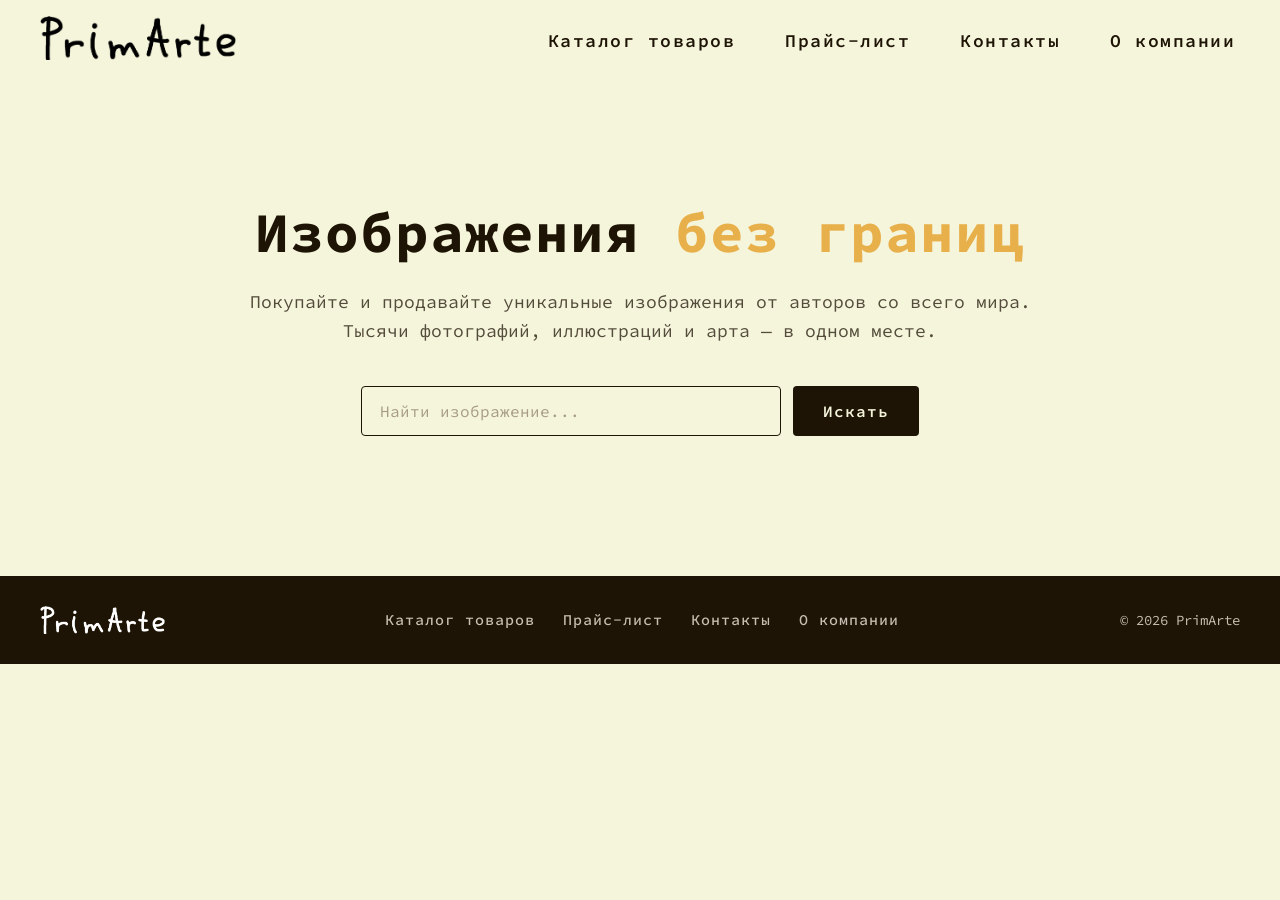
==== index.html @ 3069210f "Загрузил файлы сайта в репозиторий" ====
<!DOCTYPE html>
<html lang="ru">
<head>
    <meta charset="UTF-8">
    <meta name="viewport" content="width=device-width, initial-scale=1.0">
    <title>PrimArte</title>
    <link rel="preconnect" href="https://fonts.googleapis.com">
    <link rel="preconnect" href="https://fonts.gstatic.com" crossorigin>
    <link href="https://fonts.googleapis.com/css2?family=Source+Code+Pro:ital,wght@0,200..900;1,200..900&display=swap" rel="stylesheet">
    <link rel="stylesheet" href="style.css">
</head>
<body>
    <header class="header">
        <nav class="header__nav">
            <a href="index.html"><img src="assets/logo.png" alt="PrimArte" class="header__logo"></a>
            <nav class="header__text">
                <a href="catalog.html" class="nav-item">Каталог товаров</a>
                <a href="price.html" class="nav-item">Прайс-лист</a>
                <a href="contacts.html" class="nav-item">Контакты</a>
                <a href="about.html" class="nav-item">О компании</a>
            </nav>
        </nav>
    </header>

    <main>
        <section class="hero">
            <h1 class="hero__title">Изображения <span>без границ</span></h1>
            <p class="hero__subtitle">Покупайте и продавайте уникальные изображения от авторов со всего мира. Тысячи фотографий, иллюстраций и арта — в одном месте.</p>
            <form class="hero__search" action="#">
                <input type="text" placeholder="Найти изображение..." class="hero__input">
                <button type="submit" class="hero__button">Искать</button>
            </form>
        </section>
    </main>

    <footer class="footer">
        <div class="footer__inner">
            <img src="assets/logo.png" alt="PrimArte" class="footer__logo">
            <nav class="footer__links">
                <a href="catalog.html">Каталог товаров</a>
                <a href="price.html">Прайс-лист</a>
                <a href="contacts.html">Контакты</a>
                <a href="about.html">О компании</a>
            </nav>
            <p class="footer__copy">&copy; 2026 PrimArte</p>
        </div>
    </footer>
</body>
</html>
---- style.css ----
:root{
    --main_color: #f5f5dc;
    --header_color: #1e1405;
    --accent_color: #e8b04b;
    --text_muted: #a89c86;
    --text_footer: #c7bfb1;
    --ok_color: #4f7a4f;
    --ok_bg: #e3ecdf;
    --no_color: #9a5a4a;
    --no_bg: #f0e0da;
}

*{
    margin: 0;
    padding: 0;
    box-sizing: border-box;
}

body{
    background-color: var(--main_color);
    font-family: "Source Code Pro", monospace;
}

a{
    font-family: inherit;
}

/* ===== Header ===== */

.header{
    z-index: 9999;
    background-color: var(--main_color);

    width: 100%;
    height: 80px;
    display: flex;
    align-items: center;
    justify-content: space-between;
    padding: 0 40px;

    position: relative;
}

.header__nav{
    display: flex;
    align-items: center;
    justify-content: space-between;
    width: 100%;
}

.header__logo{
    height: 44px;
    width: auto;
}

.header__text{
    display: flex;
    align-items: center;
    gap: 40px;
    margin-left: auto;
}
.nav-item{
    color: var(--header_color);
    text-decoration: none;
    font-size: 18px;
    font-weight: 600;
    letter-spacing: 1.5px;
    position: relative;
    padding: 5px;
    transition: color 0.3s ease;
}
.nav-item:hover{
    color: var(--header_color);
    opacity: 0.6;
}
.nav-item::after{
    content: '';
    position: absolute;
    bottom: 0;
    left: 0;
    width: 0;
    height: 1px;
    background-color: var(--header_color);
    transition: width 0.3s ease;
}
.nav-item:hover::after {
    width: 100%;
}

/* ===== Hero ===== */

.hero{
    padding: 120px 40px 140px;
    text-align: center;
    max-width: 900px;
    margin: 0 auto;
}

.hero__title{
    color: var(--header_color);
    font-size: 56px;
    font-weight: 700;
    line-height: 1.15;
    letter-spacing: 1px;
}

.hero__title span{
    color: var(--accent_color);
}

.hero__subtitle{
    margin-top: 24px;
    color: var(--header_color);
    opacity: 0.75;
    font-size: 18px;
    line-height: 1.6;
}

.hero__search{
    margin-top: 40px;
    display: flex;
    justify-content: center;
    gap: 12px;
}

.hero__input{
    width: 100%;
    max-width: 420px;
    padding: 14px 18px;
    border: 1px solid var(--header_color);
    border-radius: 4px;
    background-color: var(--main_color);
    color: var(--header_color);
    font-family: inherit;
    font-size: 16px;
}
.hero__input::placeholder{
    color: var(--text_muted);
}
.hero__input:focus{
    outline: none;
    border-color: var(--accent_color);
}

.hero__button{
    padding: 14px 30px;
    border: none;
    border-radius: 4px;
    background-color: var(--header_color);
    color: var(--main_color);
    font-family: inherit;
    font-size: 16px;
    font-weight: 600;
    letter-spacing: 1px;
    cursor: pointer;
    transition: opacity 0.3s ease;
}
.hero__button:hover{
    opacity: 0.85;
}

/* ===== Footer ===== */

.footer{
    background-color: var(--header_color);
    color: var(--main_color);
    padding: 30px 40px;
}

.footer__inner{
    max-width: 1200px;
    margin: 0 auto;
    display: flex;
    align-items: center;
    justify-content: space-between;
    flex-wrap: wrap;
    gap: 16px;
}

.footer__logo{
    height: 28px;
    filter: brightness(0) invert(1);
}

.footer__links{
    display: flex;
    gap: 28px;
}
.footer__links a{
    color: var(--text_footer);
    letter-spacing: 1px;
    font-weight: 500;
    text-decoration: none;
    font-size: 15px;
    transition: color 0.3s ease;
}
.footer__links a:hover{
    color: var(--main_color);
}

.footer__copy{
    color: var(--text_footer);
    font-size: 14px;
}

/* ===== Page hero (about / catalog / price) ===== */

.page-hero{
    padding: 90px 40px 60px;
    text-align: center;
    max-width: 900px;
    margin: 0 auto;
}

.page-hero__title{
    color: var(--header_color);
    font-size: 44px;
    font-weight: 700;
    line-height: 1.15;
    letter-spacing: 1px;
}

.page-hero__title span{
    color: var(--accent_color);
}

.page-hero__subtitle{
    margin-top: 20px;
    color: var(--header_color);
    opacity: 0.75;
    font-size: 17px;
    line-height: 1.6;
}

.section-title{
    text-align: center;
    color: var(--header_color);
    font-size: 26px;
    font-weight: 700;
    letter-spacing: 1px;
    margin-bottom: 32px;
}

/* ===== About: stats ===== */

.stats{
    padding: 20px 40px 80px;
    max-width: 1100px;
    margin: 0 auto;
}

.stats__grid{
    display: grid;
    grid-template-columns: repeat(auto-fit, minmax(180px, 1fr));
    gap: 20px;
}

.stat-card{
    background-color: rgba(30, 20, 5, 0.05);
    border: 1px solid rgba(30, 20, 5, 0.15);
    border-radius: 8px;
    padding: 30px 10px;
    text-align: center;
    display: flex;
    flex-direction: column;
    gap: 8px;
}

.stat-card__value{
    color: var(--header_color);
    font-size: 30px;
    font-weight: 700;
}

.stat-card__label{
    color: var(--header_color);
    opacity: 0.7;
    font-size: 14px;
}

/* ===== Contacts ===== */

.contacts{
    padding: 0 40px 100px;
    max-width: 800px;
    margin: 0 auto;
}

.contacts__map iframe{
    width: 100%;
    border-radius: 8px;
    border: 1px solid rgba(30, 20, 5, 0.15);
    display: block;
}

/* ===== Catalog ===== */

.catalog{
    padding: 10px 40px 100px;
    max-width: 1200px;
    margin: 0 auto;
}

.catalog__grid{
    display: grid;
    grid-template-columns: repeat(auto-fit, minmax(260px, 1fr));
    gap: 24px;
}

.product-card{
    background-color: rgba(30, 20, 5, 0.04);
    border: 1px solid rgba(30, 20, 5, 0.15);
    border-radius: 10px;
    overflow: hidden;
    display: flex;
    flex-direction: column;
    transition: transform 0.25s ease;
}
.product-card:hover{
    transform: translateY(-4px);
}

.product-card__image{
    height: 140px;
    display: flex;
    align-items: center;
    justify-content: center;
    background-color: rgba(30, 20, 5, 0.08);
    color: var(--header_color);
    opacity: 0.4;
    font-size: 15px;
    font-weight: 600;
    letter-spacing: 1px;
    text-transform: uppercase;
}

.product-card__body{
    padding: 16px 20px 20px;
    display: flex;
    align-items: center;
    justify-content: space-between;
}

.product-card__title{
    color: var(--header_color);
    font-size: 16px;
    font-weight: 700;
}

.product-card__price{
    color: var(--header_color);
    opacity: 0.7;
    font-weight: 600;
    font-size: 14px;
}

/* ===== Price table ===== */

.price{
    padding: 10px 40px 100px;
    max-width: 1000px;
    margin: 0 auto;
}

.price__table-wrap{
    overflow-x: auto;
    border-radius: 10px;
    border: 1px solid rgba(30, 20, 5, 0.15);
}

.price-table{
    width: 100%;
    border-collapse: collapse;
    font-size: 14px;
}

.price-table th{
    background-color: var(--header_color);
    color: var(--main_color);
    text-align: left;
    padding: 14px 18px;
    font-weight: 600;
    letter-spacing: 0.5px;
}

.price-table td{
    padding: 14px 18px;
    border-top: 1px solid rgba(30, 20, 5, 0.12);
    color: var(--header_color);
}

.price-table tbody tr:nth-child(odd){
    background-color: rgba(30, 20, 5, 0.03);
}

.price-table tr.row-highlight{
    background-color: rgba(232, 176, 75, 0.18);
}

.price-table .cell-label{
    font-weight: 700;
}

.price-table .cell-price{
    font-weight: 700;
    white-space: nowrap;
}

.price-table .cell-yes{
    color: var(--ok_color);
    background-color: var(--ok_bg);
    font-weight: 600;
}

.price-table .cell-no{
    color: var(--no_color);
    background-color: var(--no_bg);
}

/* ===== Responsive ===== */

@media (max-width: 900px){
    .header{
        padding: 0 20px;
    }
    .header__text{
        display: none;
    }
    .hero__title{
        font-size: 36px;
    }
    .hero__search{
        flex-direction: column;
        align-items: center;
    }
    .page-hero__title{
        font-size: 32px;
    }
}

@media (max-width: 560px){
    .footer__inner{
        flex-direction: column;
        align-items: flex-start;
    }
}
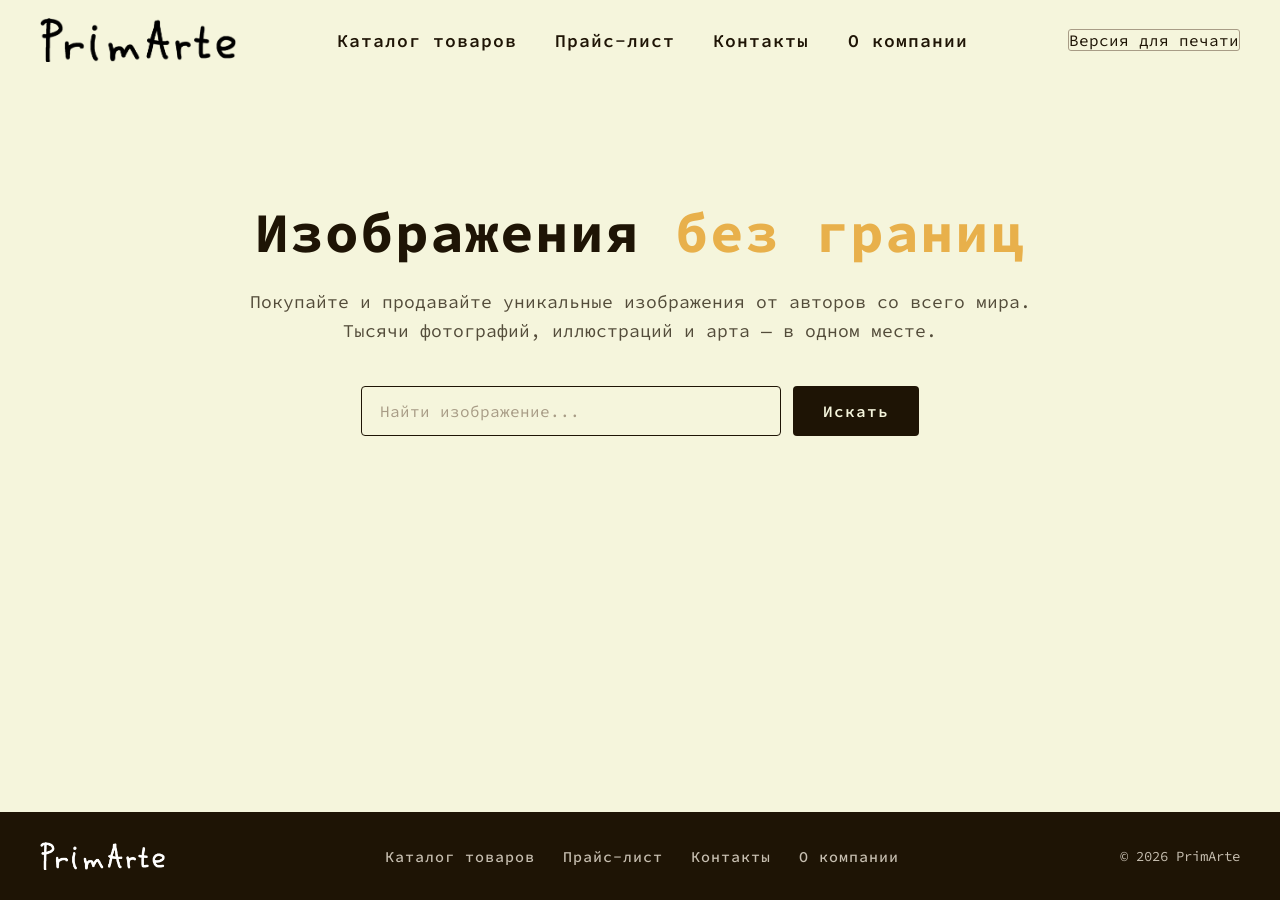
==== commit 3e261f7f: "gf" ====
--- a/index.html
+++ b/index.html
@@ -1,49 +1,63 @@
 <!DOCTYPE html>
 <html lang="ru">
 <head>
-    <meta charset="UTF-8">
-    <meta name="viewport" content="width=device-width, initial-scale=1.0">
-    <title>PrimArte</title>
-    <link rel="preconnect" href="https://fonts.googleapis.com">
-    <link rel="preconnect" href="https://fonts.gstatic.com" crossorigin>
-    <link href="https://fonts.googleapis.com/css2?family=Source+Code+Pro:ital,wght@0,200..900;1,200..900&display=swap" rel="stylesheet">
-    <link rel="stylesheet" href="style.css">
+	<meta charset="UTF-8">
+	<meta name="viewport" content="width=device-width, initial-scale=1.0">
+	<title>PrimArte</title>
+	<link rel="preconnect" href="https://fonts.googleapis.com">
+	<link rel="preconnect" href="https://fonts.gstatic.com" crossorigin>
+	<link href="https://fonts.googleapis.com/css2?family=Source+Code+Pro:ital,wght@0,200..900;1,200..900&display=swap" rel="stylesheet">
+	<link rel="stylesheet" href="styles.css">
+	<link rel="stylesheet" href="print.css" id="PrintStyles">
 </head>
 <body>
-    <header class="header">
-        <nav class="header__nav">
-            <a href="index.html"><img src="assets/logo.png" alt="PrimArte" class="header__logo"></a>
-            <nav class="header__text">
-                <a href="catalog.html" class="nav-item">Каталог товаров</a>
-                <a href="price.html" class="nav-item">Прайс-лист</a>
-                <a href="contacts.html" class="nav-item">Контакты</a>
-                <a href="about.html" class="nav-item">О компании</a>
-            </nav>
-        </nav>
-    </header>
+	<header class="header">
+		<nav class="header__nav">
+			<a href="index.html">
+				<img src="assets/logo.png" alt="PrimArte" class="header__logo">
+			</a>
+			<input type="checkbox" id="menu-toggle" class="menu-toggle">
+			<label for="menu-toggle" class="menu-toggle-label" aria-label="Меню">
+				<span></span>
+				<span></span>
+				<span></span>
+			</label>
+			<ul class="header__menu">
+				<li><a href="catalog.html" class="nav-item">Каталог товаров</a></li>
+				<li><a href="price.html" class="nav-item">Прайс-лист</a></li>
+				<li><a href="contacts.html" class="nav-item">Контакты</a></li>
+				<li><a href="about.html" class="nav-item">О компании</a></li>
+			</ul>
+			<button type="button" class="print_toggleSwitch" id="printToggle" aria-pressed="false">
+				Версия для печати
+			</button>
+		</nav>
+		
+	</header>
 
-    <main>
-        <section class="hero">
-            <h1 class="hero__title">Изображения <span>без границ</span></h1>
-            <p class="hero__subtitle">Покупайте и продавайте уникальные изображения от авторов со всего мира. Тысячи фотографий, иллюстраций и арта — в одном месте.</p>
-            <form class="hero__search" action="#">
-                <input type="text" placeholder="Найти изображение..." class="hero__input">
-                <button type="submit" class="hero__button">Искать</button>
-            </form>
-        </section>
-    </main>
+	<main>
+		<section class="hero">
+			<h1 class="hero__title">Изображения <span>без границ</span></h1>
+			<p class="hero__subtitle">Покупайте и продавайте уникальные изображения от авторов со всего мира. Тысячи фотографий, иллюстраций и арта — в одном месте.</p>
+			<form class="hero__search" action="#">
+				<input type="text" name="q" placeholder="Найти изображение..." class="hero__input">
+				<button type="submit" class="hero__button">Искать</button>
+			</form>
+		</section>
+	</main>
 
-    <footer class="footer">
-        <div class="footer__inner">
-            <img src="assets/logo.png" alt="PrimArte" class="footer__logo">
-            <nav class="footer__links">
-                <a href="catalog.html">Каталог товаров</a>
-                <a href="price.html">Прайс-лист</a>
-                <a href="contacts.html">Контакты</a>
-                <a href="about.html">О компании</a>
-            </nav>
-            <p class="footer__copy">&copy; 2026 PrimArte</p>
-        </div>
-    </footer>
+	<footer class="footer">
+		<div class="footer__inner">
+			<img src="assets/logo.png" alt="PrimArte" class="footer__logo">
+			<ul class="footer__links">
+				<li><a href="catalog.html">Каталог товаров</a></li>
+				<li><a href="price.html">Прайс-лист</a></li>
+				<li><a href="contacts.html">Контакты</a></li>
+				<li><a href="about.html">О компании</a></li>
+			</ul>
+			<p class="footer__copy">&copy; 2026 PrimArte</p>
+		</div>
+	</footer>
+	<script src="print.js" defer></script>
 </body>
 </html>
--- a/styles.css
+++ b/styles.css
@@ -0,0 +1,491 @@
+:root{
+	--color-bg: #f5f5dc;
+	--color-ink: #1e1405;
+	--color-accent: #e8b04b;
+	--color-muted: #a89c86;
+	--color-footer-text: #c7bfb1;
+	--color-ok: #4f7a4f;
+	--color-ok-bg: #e3ecdf;
+	--color-no: #9a5a4a;
+	--color-no-bg: #f0e0da;
+	--line: rgba(30, 20, 5, 0.15);
+	--line-soft: rgba(30, 20, 5, 0.08);
+	--space: clamp(16px, 5vw, 40px);
+	--radius: 8px;
+}
+
+*{
+	margin: 0;
+	padding: 0;
+	box-sizing: border-box;
+}
+
+body{
+	min-height: 100vh;
+	display: flex;
+	flex-direction: column;
+	background-color: var(--color-bg);
+	color: var(--color-ink);
+	font-family: "Source Code Pro", monospace;
+}
+
+main{
+	flex: 1 0 auto;
+}
+
+a{
+	font-family: inherit;
+	color: inherit;
+}
+
+img{
+	max-width: 100%;
+	display: block;
+}
+
+.header{
+	background-color: var(--color-bg);
+	position: relative;
+	z-index: 10;
+}
+
+.header__nav{
+	max-width: 1300px;
+	margin-inline: auto;
+	padding: 18px var(--space);
+	display: flex;
+	flex-wrap: wrap;
+	align-items: center;
+	justify-content: space-between;
+	gap: 16px;
+}
+
+.header__logo{
+	height: clamp(32px, 6vw, 44px);
+	width: auto;
+}
+
+.menu-toggle{
+	display: none;
+}
+
+.menu-toggle-label{
+	display: none;
+	flex-direction: column;
+	justify-content: center;
+	gap: 5px;
+	width: 30px;
+	height: 30px;
+	cursor: pointer;
+}
+.menu-toggle-label span{
+	display: block;
+	height: 2px;
+	border-radius: 1px;
+	background-color: var(--color-ink);
+}
+
+.header__menu{
+	list-style: none;
+	display: flex;
+	flex-wrap: wrap;
+	justify-content: center;
+	gap: clamp(14px, 3vw, 40px);
+}
+
+.nav-item{
+	display: inline-block;
+	position: relative;
+	color: var(--color-ink);
+	text-decoration: none;
+	font-size: clamp(14px, 1.6vw, 18px);
+	font-weight: 600;
+	letter-spacing: 1px;
+	padding: 5px 0;
+	transition: opacity 0.3s ease;
+}
+.nav-item::after{
+	content: "";
+	position: absolute;
+	bottom: 0;
+	left: 0;
+	width: 0;
+	height: 1px;
+	background-color: var(--color-ink);
+	transition: width 0.3s ease;
+}
+.nav-item:hover{
+	opacity: 0.6;
+}
+.nav-item:hover::after{
+	width: 100%;
+}
+.nav-item:active{
+	opacity: 0.4;
+}
+
+@media (max-width: 700px){
+	.menu-toggle-label{
+		display: flex;
+	}
+	.header__menu{
+		display: none;
+		flex: 1 0 100%;
+		flex-direction: column;
+		align-items: center;
+		gap: 14px;
+		order: 3;
+		padding-top: 10px;
+	}
+	.menu-toggle:checked ~ .header__menu{
+		display: flex;
+	}
+}
+
+.hero{
+	max-width: 900px;
+	margin-inline: auto;
+	padding: clamp(60px, 12vw, 120px) var(--space) clamp(70px, 14vw, 140px);
+	text-align: center;
+}
+
+.hero__title{
+	color: var(--color-ink);
+	font-size: clamp(28px, 6vw, 56px);
+	font-weight: 700;
+	line-height: 1.15;
+	letter-spacing: 1px;
+}
+.hero__title span{
+	color: var(--color-accent);
+}
+
+.hero__subtitle{
+	margin-top: 24px;
+	color: var(--color-ink);
+	opacity: 0.75;
+	font-size: clamp(15px, 2.2vw, 18px);
+	line-height: 1.6;
+}
+
+.hero__search{
+	margin-top: clamp(24px, 5vw, 40px);
+	display: flex;
+	flex-wrap: wrap;
+	justify-content: center;
+	gap: 12px;
+}
+
+.hero__input{
+	flex: 1 1 260px;
+	max-width: 420px;
+	padding: 14px 18px;
+	border: 1px solid var(--color-ink);
+	border-radius: 4px;
+	background-color: var(--color-bg);
+	color: var(--color-ink);
+	font-family: inherit;
+	font-size: 16px;
+}
+.hero__input::placeholder{
+	color: var(--color-muted);
+}
+.hero__input:focus{
+	outline: none;
+	border-color: var(--color-accent);
+}
+
+.hero__button{
+	flex: 0 0 auto;
+	padding: 14px 30px;
+	border: none;
+	border-radius: 4px;
+	background-color: var(--color-ink);
+	color: var(--color-bg);
+	font-family: inherit;
+	font-size: 16px;
+	font-weight: 600;
+	letter-spacing: 1px;
+	cursor: pointer;
+	transition: opacity 0.3s ease;
+}
+.hero__button:hover{
+	opacity: 0.85;
+}
+.hero__button:active{
+	opacity: 0.65;
+}
+
+.footer{
+	background-color: var(--color-ink);
+	color: var(--color-bg);
+	padding: clamp(24px, 4vw, 30px) var(--space);
+}
+
+.footer__inner{
+	max-width: 1200px;
+	margin-inline: auto;
+	display: flex;
+	flex-wrap: wrap;
+	align-items: center;
+	justify-content: space-between;
+	gap: 16px;
+}
+
+.footer__logo{
+	height: 28px;
+	filter: brightness(0) invert(1);
+}
+
+.footer__links{
+	list-style: none;
+	display: flex;
+	flex-wrap: wrap;
+	gap: clamp(12px, 3vw, 28px);
+}
+.footer__links a{
+	color: var(--color-footer-text);
+	letter-spacing: 1px;
+	font-weight: 500;
+	text-decoration: none;
+	font-size: 15px;
+	transition: color 0.3s ease;
+}
+.footer__links a:hover{
+	color: var(--color-bg);
+}
+.footer__links a:active{
+	color: var(--color-accent);
+}
+
+.footer__copy{
+	color: var(--color-footer-text);
+	font-size: 14px;
+}
+
+.page-hero{
+	max-width: 900px;
+	margin-inline: auto;
+	padding: clamp(48px, 10vw, 90px) var(--space) clamp(32px, 6vw, 60px);
+	text-align: center;
+}
+
+.page-hero__title{
+	color: var(--color-ink);
+	font-size: clamp(24px, 5vw, 44px);
+	font-weight: 700;
+	line-height: 1.15;
+	letter-spacing: 1px;
+}
+.page-hero__title span{
+	color: var(--color-accent);
+}
+
+.page-hero__subtitle{
+	margin-top: 20px;
+	color: var(--color-ink);
+	opacity: 0.75;
+	font-size: clamp(15px, 2vw, 17px);
+	line-height: 1.6;
+}
+
+.stats{
+	max-width: 1100px;
+	margin-inline: auto;
+	padding: 0 var(--space) clamp(48px, 10vw, 80px);
+}
+
+.stats__grid{
+	display: grid;
+	grid-template-columns: repeat(auto-fit, minmax(150px, 1fr));
+	gap: clamp(12px, 3vw, 20px);
+}
+
+.stat-card{
+	background-color: var(--line-soft);
+	border: 1px solid var(--line);
+	border-radius: var(--radius);
+	padding: clamp(20px, 4vw, 30px) 10px;
+	text-align: center;
+	display: flex;
+	flex-direction: column;
+	gap: 8px;
+}
+
+.stat-card__value{
+	color: var(--color-ink);
+	font-size: clamp(22px, 4vw, 30px);
+	font-weight: 700;
+}
+
+.stat-card__label{
+	color: var(--color-ink);
+	opacity: 0.7;
+	font-size: 14px;
+}
+
+.contacts{
+	max-width: 800px;
+	margin-inline: auto;
+	padding: 0 var(--space) clamp(60px, 10vw, 100px);
+}
+
+.contacts__print {
+	display: none;
+}
+
+.contacts__map iframe{
+	width: 100%;
+	height: clamp(220px, 40vw, 360px);
+	border: 1px solid var(--line);
+	border-radius: var(--radius);
+	display: block;
+}
+
+.catalog{
+	max-width: 1200px;
+	margin-inline: auto;
+	padding: 10px var(--space) clamp(60px, 10vw, 100px);
+}
+
+.catalog__grid{
+	display: grid;
+	grid-template-columns: repeat(auto-fit, minmax(220px, 1fr));
+	gap: clamp(16px, 3vw, 24px);
+}
+
+.product-card{
+	background-color: var(--line-soft);
+	border: 1px solid var(--line);
+	border-radius: 10px;
+	overflow: hidden;
+	display: flex;
+	flex-direction: column;
+	transition: transform 0.25s ease;
+}
+.product-card:hover{
+	transform: translateY(-4px);
+}
+
+.product-card__image{
+	height: clamp(160px, 30vw, 200px);
+	overflow: hidden;
+	background-color: var(--line);
+}
+.product-card__image img{
+	width: 100%;
+	height: 100%;
+	object-fit: cover;
+	object-position: center;
+	transition: transform 0.4s ease;
+}
+.product-card:hover .product-card__image img{
+	transform: scale(1.05);
+}
+
+.product-card__body{
+	padding: 16px 20px 20px;
+	display: flex;
+	align-items: center;
+	justify-content: space-between;
+	gap: 10px;
+}
+
+.product-card__title{
+	color: var(--color-ink);
+	font-size: 16px;
+	font-weight: 700;
+}
+
+.product-card__price{
+	color: var(--color-ink);
+	opacity: 0.7;
+	font-weight: 600;
+	font-size: 14px;
+	white-space: nowrap;
+}
+
+.price{
+	max-width: 1000px;
+	margin-inline: auto;
+	padding: 10px var(--space) clamp(60px, 10vw, 100px);
+}
+
+.price-table{
+	list-style: none;
+	border: 1px solid var(--line);
+	border-radius: var(--radius);
+	overflow: hidden;
+}
+
+.price-table__row{
+	display: grid;
+	grid-template-columns: 1.1fr 0.8fr 1.6fr;
+}
+.price-table__row + .price-table__row{
+	border-top: 1px solid var(--line-soft);
+}
+.price-table__row--head{
+	background-color: var(--color-ink);
+	color: var(--color-bg);
+	font-weight: 600;
+	letter-spacing: 0.5px;
+}
+.price-table__row--highlight{
+	background-color: rgba(232, 176, 75, 0.18);
+}
+
+.price-table__cell{
+	padding: 14px 18px;
+	font-size: 14px;
+	color: inherit;
+}
+.price-table__cell--label{
+	font-weight: 700;
+	color: var(--color-ink);
+}
+.price-table__cell--price{
+	font-weight: 700;
+	color: var(--color-ink);
+	white-space: nowrap;
+}
+.price-table__cell--yes{
+	color: var(--color-ok);
+	background-color: var(--color-ok-bg);
+	font-weight: 600;
+}
+.price-table__cell--no{
+	color: var(--color-no);
+	background-color: var(--color-no-bg);
+}
+
+@media (max-width: 560px){
+	.price-table__row--head{
+		display: none;
+	}
+	.price-table__row{
+		grid-template-columns: 1fr;
+	}
+	.price-table__cell{
+		display: flex;
+		justify-content: space-between;
+		gap: 12px;
+	}
+	.price-table__cell::before{
+		content: attr(data-label);
+		font-weight: 700;
+		opacity: 0.7;
+	}
+	.price-table__cell--label::before{
+		display: none;
+	}
+}
+
+.print_toggleSwitch{
+	border-radius: 3px;
+	border: 1px solid var(--color-muted);
+	font: inherit;
+	cursor: pointer;
+	color: var(--color-ink);
+	background-color: transparent;
+}
--- a/print.css
+++ b/print.css
@@ -0,0 +1,82 @@
+.header__menu, .menu-toggle, .menu-toggle-label, .footer, 
+.hero__search, .contacts__map, .header__logo { 
+	display: none !important; 
+}
+
+.header {
+	background: none !important;
+	padding: 0 !important;
+}
+
+.contacts__print {
+	display: block !important;
+	margin-top: 16pt;
+	font-size: 13pt;
+	line-height: 1.6;
+}
+.contacts__print p {
+	margin: 0 0 8pt;
+}
+
+body {
+	background: #fff !important;
+	color: #000 !important;
+	font-family: Georgia, "Times New Roman", serif !important;
+	font-size: 13pt !important;
+	display: block !important;
+}
+
+.page-hero, .hero {
+	text-align: left !important;
+	padding: 0 0 10pt !important;
+	margin-bottom: 14pt;
+}
+.page-hero__title, .hero__title {
+	font-size: 22pt !important;
+	color: #000 !important;
+}
+.page-hero__title span, .hero__title span {
+	color: #000 !important;
+	text-decoration: underline;
+}
+
+a { color: #000 !important; text-decoration: none !important; }
+
+.price-table__row--head .price-table__cell {
+	background: #fff !important;
+	color: #000 !important;
+	font-weight: 700 !important;
+	font-size: 14pt !important;
+}
+
+.price-table__cell {
+	background: #fff !important;
+	color: #000 !important;
+	font-size: 12pt !important;
+	padding: 10pt 14pt !important;
+}
+
+.price-table__cell--yes,
+.price-table__cell--no {
+	background: #fff !important;
+	color: #000 !important;
+}
+
+.price-table__row--head,
+.price-table__row--highlight {
+	background: #fff !important;
+}
+
+.catalog__grid { 
+	grid-template-columns: repeat(2, 1fr) !important; 
+}
+.product-card { 
+	border: 1pt solid #000 !important; border-radius: 0 !important; transform: none !important; 
+}
+.product-card__image img { 
+	filter: grayscale(100%); 
+}
+
+.stat-card { 
+	border: none !important; background: none !important; text-align: left !important; 
+}
